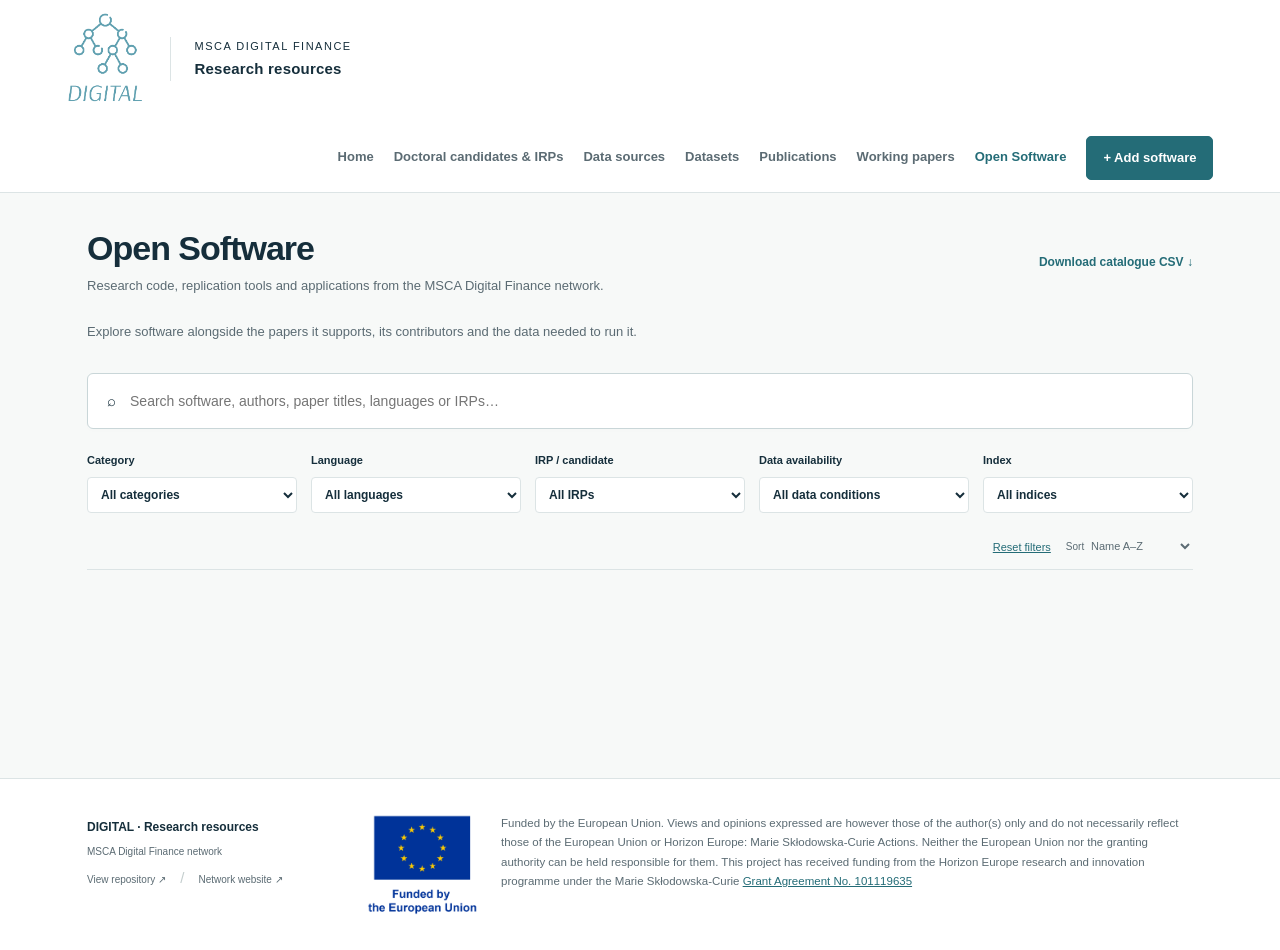
==== site/index.html @ 45f781ea "Build Open Software catalogue with linked research and IRP profiles" ====
<!doctype html>
<html lang="en"><head><meta charset="utf-8"><meta name="viewport" content="width=device-width,initial-scale=1"><meta name="description" content="Publications, preprints and working papers from doctoral candidates in the MSCA Digital Finance network."><title>Open Software · DIGITAL</title><link rel="stylesheet" href="assets/styles.css"><script src="assets/software.js" defer></script></head><body data-collection="software"><a class="skip" href="#main">Skip to content</a><header class="header"><a class="brand" href="/" aria-label="DIGITAL research resources home"><span class="logo-crop"><img src="assets/digital-logo.png" alt="DIGITAL"></span><span class="brand-label">MSCA Digital Finance<br><strong>Research resources</strong></span></a><nav aria-label="Main navigation"><a href="/">Home</a><a href="/irps/">Doctoral candidates &amp; IRPs</a><a href="/Data_inventory/">Data sources</a><a href="/Data_inventory/datasets.html">Datasets</a><a href="/Publications/" >Publications</a><a href="/Publications/working-papers.html">Working papers</a><a href="/Open_Software/" class="active" aria-current="page">Open Software</a><a class="button small" href="/Open_Software/contribute.html">+ Add software</a></nav></header><main id="main"><section class="catalogue software-catalogue"><div class="section-top source-heading"><div><h1>Open Software</h1><p>Research code, replication tools and applications from the MSCA Digital Finance network.</p></div><a class="text-link" href="data/software.csv" download>Download catalogue CSV ↓</a></div><div class="software-intro"><p>Explore software alongside the papers it supports, its contributors and the data needed to run it.</p><div id="category-chips" class="software-chips" role="group" aria-label="Browse software categories"></div></div><div class="search-wrap"><span aria-hidden="true">⌕</span><input type="search" id="search" aria-label="Search software" placeholder="Search software, authors, paper titles, languages or IRPs…"></div><div class="software-filters"><label>Category<select id="category-filter"><option value="">All categories</option></select></label><label>Language<select id="language-filter"><option value="">All languages</option></select></label><label>IRP / candidate<select id="irp-filter"><option value="">All IRPs</option></select></label><label>Data availability<select id="data-filter"><option value="">All data conditions</option></select></label><label>Index<select id="index-filter"><option value="">All indices</option></select></label></div><div class="results-toolbar"><p id="result-count" role="status" aria-live="polite"></p><div class="inline-links"><button class="text-button" id="reset">Reset filters</button><label class="sort-label">Sort <select id="sort"><option value="name">Name A–Z</option><option value="updated">Recently updated</option></select></label></div></div><div id="records" class="software-grid"><!-- RECORDS --></div><div id="empty" class="empty" hidden><h2>No matching software</h2><p>Try another search, reset filters, or add the first entry.</p><a class="button" href="contribute.html">Add software ↗</a></div><noscript><p>All software records are listed above. Search and contribution forms require JavaScript. The <a href="data/software.csv">CSV catalogue</a> is also available.</p></noscript></section></main><footer class="footer"><div><strong>DIGITAL · Research resources</strong><p>MSCA Digital Finance network</p><a href="https://github.com/MSCA-DN-Digital-Finance/Open_Software">View repository ↗</a> <span class="footer-separator">/</span> <a href="https://www.digital-finance-msca.com/">Network website ↗</a></div><div class="funding"><img src="assets/eu-funded.png" alt="Funded by the European Union"><p class="funding-statement">Funded by the European Union. Views and opinions expressed are however those of the author(s) only and do not necessarily reflect those of the European Union or Horizon Europe: Marie Skłodowska-Curie Actions. Neither the European Union nor the granting authority can be held responsible for them. This project has received funding from the Horizon Europe research and innovation programme under the Marie Skłodowska-Curie <a href="https://cordis.europa.eu/project/id/101119635" target="_blank" rel="noopener noreferrer">Grant Agreement No. 101119635</a></p></div></footer><!-- SOFTWARE_DATA --></body></html>
---- site/assets/styles.css ----
:root{--ink:#152e3b;--muted:#5b6b73;--teal:#246c77;--accent:#79b5bd;--line:#dce4e5;--paper:#f7f9f8;--navy:#102e3b;--serif:Georgia,'Times New Roman',serif}*{box-sizing:border-box}html{scroll-behavior:smooth;scroll-padding-top:24px}body{margin:0;color:var(--ink);background:var(--paper);font:15px/1.6 -apple-system,BlinkMacSystemFont,'Segoe UI',sans-serif}a{color:var(--teal);text-decoration:none}a:hover{text-decoration:underline}button,input,select,textarea{font:inherit;color:inherit}button,a,input,select,textarea{-webkit-tap-highlight-color:transparent}button{cursor:pointer}button:disabled{cursor:default;opacity:.5}:focus-visible{outline:3px solid #b06d16;outline-offset:4px}button,a{touch-action:manipulation}.header{background:#fff;min-height:112px;padding:12px 5.2%;display:flex;justify-content:space-between;align-items:center;border-bottom:1px solid var(--line);gap:30px}.brand{display:flex;align-items:center;gap:25px;color:var(--ink)}.brand:hover{text-decoration:none}.logo-crop{position:relative;width:78px;height:94px;display:block;overflow:hidden}.logo-crop img{position:absolute;width:182px;height:182px;max-width:none;left:-53px;top:-43px}.brand-label{border-left:1px solid var(--line);padding-left:24px;font-size:11px;text-transform:uppercase;letter-spacing:1.5px;line-height:1.7}.brand-label strong{font-size:15px;letter-spacing:.2px;text-transform:none}nav{display:flex;align-items:center;gap:30px;font-size:13px;font-weight:600}nav a{color:var(--muted)}nav a.active{color:var(--teal)}.button{display:inline-flex;align-items:center;justify-content:center;gap:24px;background:var(--teal);color:white;border:1px solid var(--teal);border-radius:5px;padding:13px 20px;font-weight:600;font-size:13px;text-decoration:none;line-height:1.5}.button:hover{background:#195460;text-decoration:none}.button.small{padding:11px 16px}.button.secondary{background:transparent;color:var(--teal)}.eyebrow{font-size:10px;letter-spacing:1.9px;font-weight:700;display:flex;align-items:center;gap:9px}h1,h2,h3,p{margin-top:0}h1{font:normal clamp(38px,4.2vw,63px)/1.08 var(--serif);letter-spacing:-1.5px;margin:25px 0 22px}h1 em{font-weight:normal;color:#99c9cc}h2{font:normal 32px/1.2 var(--serif);letter-spacing:-.7px;margin:11px 0 12px}h3{font-size:16px;line-height:1.4}.catalogue{padding:35px 6.8% 30px}.section-top{display:flex;align-items:center;justify-content:space-between;gap:20px}.muted{color:var(--muted)}.text-link{font-size:12px;font-weight:600}.search-wrap{display:flex;align-items:center;gap:12px;background:white;border:1px solid #c9d6d8;border-radius:6px;padding:15px 19px;margin:22px 0 30px;box-shadow:0 2px 5px #17314003}.search-wrap input{border:0;outline:none;width:100%;font-size:14px;background:transparent}.search-wrap:focus-within{outline:2px solid var(--teal);outline-offset:1px}.search-wrap svg{flex-shrink:0;color:var(--muted)}kbd{font:12px monospace;color:var(--muted);border:1px solid var(--line);border-radius:4px;padding:0 7px}.catalogue-layout{display:grid;grid-template-columns:214px minmax(0,1fr);gap:35px}.filters{padding-top:6px}.filter-heading{display:flex;justify-content:space-between;align-items:baseline;margin-bottom:21px}.filter-heading h3{font-size:12px;font-weight:600;margin:0}.text-button{padding:0;border:0;background:transparent;color:var(--teal);font-size:11px;text-decoration:underline}.filters label{display:block;font-size:11px;font-weight:600;margin-bottom:7px}.filters select{width:100%;padding:9px 10px;background:white;border:1px solid var(--line);border-radius:4px;margin-bottom:22px;font-size:12px}.filter-tip{border-top:1px solid var(--line);padding-top:22px;color:var(--muted);font-size:11px;display:flex;gap:9px}.filter-tip p{margin-bottom:16px}.filters>.text-link{font-size:11px}.results-toolbar{display:flex;justify-content:space-between;align-items:center;gap:10px}.tabs{display:flex;gap:3px;border-bottom:1px solid var(--line)}.tabs button{border:0;border-bottom:2px solid transparent;background:transparent;font-size:12px;font-weight:600;padding:7px 10px 12px;color:var(--muted)}.tabs button.selected{border-color:var(--teal);color:var(--teal)}.tabs span{font-size:10px;padding:2px 5px;background:#e9eeef;border-radius:4px;margin-left:3px}.sort-label{font-size:10px;color:var(--muted);white-space:nowrap}.sort-label select{border:0;background:transparent;font-size:11px;max-width:130px}.results-meta{display:flex;justify-content:space-between;font-size:10px;color:var(--muted);padding:17px 0 12px}.results-meta p{margin:0}.entry{display:grid;grid-template-columns:minmax(0,1fr) 182px;gap:24px;background:white;border:1px solid var(--line);border-radius:6px;margin-bottom:12px;padding:23px 24px;transition:border-color .15s,box-shadow .15s}.entry:hover{border-color:#8db7bd;box-shadow:0 3px 12px #12374508}.entry-top{display:flex;align-items:center;gap:12px;margin-bottom:8px}.entry-type{font-size:9px;text-transform:uppercase;letter-spacing:1.1px;color:var(--muted)}.entry h3{margin:0 0 7px;font-size:17px;font-weight:600;overflow-wrap:anywhere}.entry-title{color:var(--ink);text-align:left;background:transparent;border:0;padding:0;font-weight:600;line-height:1.4}.entry-title:hover{color:var(--teal);text-decoration:underline}.entry p{font-size:12px;color:var(--muted);line-height:1.65;margin-bottom:13px;display:-webkit-box;-webkit-line-clamp:2;-webkit-box-orient:vertical;overflow:hidden}.tags{display:flex;flex-wrap:wrap;gap:6px}.tag{color:#576d75;background:#f0f4f3;border-radius:3px;padding:2px 7px;font-size:9px}.entry-aside{border-left:1px solid #edf0f1;padding-left:21px;display:flex;align-items:flex-start;flex-direction:column;gap:10px}.badge{display:inline-flex;align-items:center;gap:6px;font-size:10px;font-weight:600;padding:4px 9px;background:#e9f4ed;color:#286347;border-radius:4px}.badge:before{content:'';width:5px;height:5px;background:currentColor;border-radius:50%;flex-shrink:0}.badge.request{background:#fbf0dd;color:#805b17}.badge.institutional,.badge.restricted{background:#eeeaf4;color:#65507e}.badge.unknown{background:#edf0f1;color:#5b6b73}.entry-fact{font-size:10px;color:var(--muted);line-height:1.6}.entry-fact strong{font-weight:500;color:var(--ink)}.entry-aside button{font-size:10px;background:none;border:0;padding:0;color:var(--teal);font-weight:600;margin-top:auto}.empty{padding:50px 20px;text-align:center;border:1px dashed var(--line);border-radius:6px}.contribute-banner{margin:0 6.8% 65px;padding:35px 38px;background:#eaf1f0;border:1px solid #dce6e4;border-radius:6px;display:flex;justify-content:space-between;align-items:center;gap:30px}.contribute-banner h2{font-size:27px}.contribute-banner p{font-size:12px;color:var(--muted);margin:0}.footer{border-top:1px solid var(--line);padding:35px 6.8%;display:flex;justify-content:space-between;gap:35px;background:white}.footer strong{font-size:12px}.footer p,.footer a{font-size:10px;color:var(--muted);margin:6px 0}.footer-separator{padding:0 10px;color:#c4cece}.funding{display:flex;align-items:center;gap:25px}.funding img{width:125px;height:auto}.funding p{border-left:1px solid var(--line);padding-left:22px}.skip{position:absolute;left:15px;top:-100px;z-index:99;background:white;padding:12px}.skip:focus{top:10px}dialog{border:0;border-radius:10px;padding:0;width:min(940px,94vw);max-height:90vh;color:var(--ink);box-shadow:0 24px 90px #102e3b40}dialog::backdrop{background:#0a222bbb;backdrop-filter:blur(3px)}.dialog-close{position:absolute;top:15px;right:17px;width:35px;height:35px;background:white;border:1px solid var(--line);border-radius:50%;font-size:25px;line-height:1}.detail-header{background:#f0f5f4;padding:38px 45px 25px}.detail-header h2{font-size:32px;margin-right:25px;overflow-wrap:anywhere}.detail-header p{color:var(--muted);font-size:13px;max-width:740px}.detail-body{padding:30px 45px 40px}.access-panel{background:#f2f7f5;border-left:3px solid var(--teal);padding:20px 23px;margin-bottom:28px}.access-panel h3{font-size:12px;text-transform:uppercase;letter-spacing:1px;margin-bottom:9px}.access-panel p{font-size:13px;white-space:pre-line}.detail-grid{display:grid;grid-template-columns:1fr 1fr;gap:15px 35px;margin:0}.detail-grid>div{border-bottom:1px solid var(--line);padding-bottom:15px}.detail-grid dt{font-size:10px;color:var(--muted);text-transform:uppercase;letter-spacing:1px;margin-bottom:7px}.detail-grid dd{font-size:13px;margin:0;white-space:pre-line;overflow-wrap:anywhere}.unknown-value{color:#69777e;font-style:italic}.detail-links{display:flex;flex-wrap:wrap;gap:15px;margin-top:25px}.detail-provenance{border-top:1px solid var(--line);margin-top:28px;padding-top:18px;color:var(--muted);font-size:11px}.related{margin-top:25px}.related button{background:white;border:1px solid var(--line);padding:8px 12px;border-radius:4px;color:var(--teal);font-size:12px;margin:4px}.page-heading{padding:50px 0 25px;border-bottom:1px solid var(--line);margin-bottom:30px}.page-heading h1{font-size:45px;margin:15px 0}.page-heading p{color:var(--muted);max-width:700px;font-size:14px}.page-content{max-width:1020px;margin:auto;padding:0 35px 60px}.form-layout{display:grid;grid-template-columns:minmax(0,1fr) 235px;gap:45px}fieldset{border:0;border-bottom:1px solid var(--line);padding:0 0 28px;margin:0 0 28px;min-width:0}legend{font:normal 25px var(--serif);margin-bottom:22px}.form-grid{display:grid;grid-template-columns:1fr 1fr;gap:17px}.field.wide{grid-column:1/-1}.field label{display:block;font-size:12px;font-weight:600;margin-bottom:6px}.field input,.field select,.field textarea{width:100%;border:1px solid #c5d3d5;background:#fff;border-radius:4px;padding:10px 11px;font-size:13px}.field textarea{resize:vertical;min-height:85px}.field small{font-size:10px;color:var(--muted);display:block;margin-top:5px}.form-aside{font-size:12px;color:var(--muted)}.form-aside h3{color:var(--ink);font-size:13px}.form-aside ol{padding-left:19px;line-height:1.8}.form-aside li{margin-bottom:10px}.callout{background:#eaf1f0;border-radius:6px;padding:22px}.form-actions{display:flex;flex-wrap:wrap;gap:10px}.form-status{font-size:12px;color:var(--teal);margin-top:14px}pre{background:#eef2f2;padding:18px;white-space:pre-wrap;overflow-wrap:anywhere;font:11px/1.6 monospace;border-radius:5px;max-height:400px;overflow:auto}.guide-grid{display:grid;grid-template-columns:1fr 1fr;gap:28px}.guide-card{padding:25px;background:white;border:1px solid var(--line);border-radius:6px}.guide-card h2{font-size:25px}.guide-card p,.guide-card li{font-size:13px;color:var(--muted)}.guide-card ul{padding-left:18px}.inline-links{display:flex;gap:15px;flex-wrap:wrap}.no-scroll{overflow:hidden}[hidden]{display:none!important}@media(min-width:1600px){body{max-width:1600px;margin:auto}}@media(max-width:1100px){.header{padding-inline:4%}nav{gap:18px}.catalogue{padding-inline:5%}.catalogue-layout{grid-template-columns:185px minmax(0,1fr);gap:23px}.entry{padding:20px;grid-template-columns:minmax(0,1fr) 145px;gap:15px}.entry-aside{padding-left:15px}.results-toolbar{align-items:flex-start}.tabs button{padding-inline:5px}.sort-label{padding-top:6px}.results-meta>span{display:none}}@media(max-width:760px){.header{flex-wrap:wrap;gap:10px;padding:12px 5%}.brand-label{padding-left:15px}.brand{gap:12px}nav{width:100%;justify-content:space-between;gap:10px;font-size:11px;padding:7px 0}nav .button{font-size:11px;padding:8px 10px}.note-icon,.catalogue{padding:35px 5%}.section-top{align-items:flex-start;flex-direction:column;gap:5px}h2{font-size:29px}.eyebrow{font-size:8px}.search-wrap{margin:18px 0 23px;padding:13px}.search-wrap input{font-size:12px}kbd{display:none}.catalogue-layout{display:block}.filters{display:grid;grid-template-columns:1fr 1fr;column-gap:12px;margin-bottom:16px}.filter-heading{grid-column:1/-1;margin-bottom:13px}.filters label{margin-bottom:4px}.filters select{margin-bottom:12px;grid-row:auto}.filters label[for=access-filter]{grid-column:1;grid-row:2}.filters #access-filter{grid-column:1;grid-row:3}.filters label[for=subject-filter]{grid-column:2;grid-row:2}.filters #subject-filter{grid-column:2;grid-row:3}.filters label[for=region-filter]{grid-column:1;grid-row:4}.filters #region-filter{grid-column:1;grid-row:5}.filters label[for=irp-filter]{grid-column:2;grid-row:4}.filters #irp-filter{grid-column:2;grid-row:5}.filters label[for=format-filter]{grid-column:1;grid-row:6}.filters #format-filter{grid-column:1;grid-row:7}.filter-tip{grid-column:1/-1;padding-top:10px}.filters>.text-link{display:none}.tabs button{font-size:11px;padding:8px 7px}.results-toolbar{flex-wrap:wrap;gap:10px}.sort-label{margin-left:auto}.entry{grid-template-columns:1fr;gap:15px;padding:18px}.entry h3{font-size:16px}.entry-aside{border-left:0;border-top:1px solid #edf0f1;padding:12px 0 0;flex-direction:row;align-items:center;flex-wrap:wrap;gap:10px 16px}.entry-aside button{margin:0 0 0 auto}.entry p{-webkit-line-clamp:3}.entry-fact{font-size:9px}.contribute-banner{margin:0 5% 35px;display:block;padding:25px}.contribute-banner .button{margin-top:20px}.contribute-banner h2{font-size:25px}.footer{flex-direction:column;padding:25px 5%;gap:25px}.funding img{width:115px}.detail-header,.detail-body{padding:28px 22px}.detail-header h2{font-size:27px}.detail-grid{grid-template-columns:1fr}.page-content{padding:0 22px 40px}.page-heading{padding-top:30px}.page-heading h1{font-size:36px}.form-layout,.guide-grid{grid-template-columns:1fr;gap:25px}.form-aside{grid-row:1}.form-grid{grid-template-columns:1fr}.field{grid-column:1/-1}.desktop{display:none}}@media(prefers-reduced-motion:reduce){html{scroll-behavior:auto}*{transition:none!important}}

/* The source catalogue is the homepage; subjects link directly to its provider list. */
.source-heading h1{font-family:inherit;font-size:34px;font-weight:600;line-height:1.2;letter-spacing:-1px;margin:0 0 8px}
.source-heading p{font-size:13px;color:var(--muted);margin:0}
.inventory-counts{display:flex;gap:20px;color:var(--muted);font-size:12px;white-space:nowrap}
.inventory-counts strong{color:var(--ink);font-weight:600}
.subject-browser{margin:25px 0 24px;padding:17px 22px 20px;background:#fff;border:1px solid var(--line);border-radius:6px}
.subject-heading{display:flex;justify-content:space-between;align-items:baseline;gap:15px;margin-bottom:14px}
.subject-heading h2{font-family:inherit;font-size:12px;font-weight:600;letter-spacing:0;margin:0}
.subject-heading>span{font-size:10px;color:var(--muted)}
.subject-cloud{display:flex;flex-wrap:wrap;justify-content:center;align-items:center;gap:8px 12px;max-width:940px;margin:0 auto}
.subject-chip{display:inline-flex;align-items:center;gap:7px;min-height:38px;max-width:100%;font-size:var(--subject-size,13px);line-height:1.2;font-weight:500;border:1px solid transparent;border-radius:5px;padding:6px 9px;background:transparent;color:var(--teal);text-align:left;overflow-wrap:anywhere}
.subject-chip:hover{background:#edf5f4;border-color:#c5dcde}
.subject-chip[aria-pressed=true]{background:#e3efed;border-color:#a6c8c9;color:#164f58}
.subject-chip.subject-all{font-size:12px;color:var(--muted)}
.subject-count{font-size:10px;font-weight:400;color:var(--muted);align-self:flex-start;margin-top:2px}
.list-heading{display:flex;justify-content:space-between;align-items:baseline;gap:15px}
.list-heading h2{font-family:inherit;font-size:20px;line-height:1.4;font-weight:600;letter-spacing:-.3px;margin:0;scroll-margin-top:25px}
.catalogue .search-wrap{margin:17px 0 23px}
.contribute-note{margin:0 6.8% 35px;font-size:12px;color:var(--muted)}
@media(max-width:760px){
 .source-heading{gap:15px}.source-heading h1{font-size:29px}.inventory-counts{font-size:11px;gap:16px}
 .catalogue{padding-top:25px}.subject-browser{padding:15px 12px;margin:20px 0}.subject-heading{gap:8px;margin-bottom:10px}.subject-heading>span{font-size:9px}
 .subject-cloud{gap:4px}.subject-chip{font-size:clamp(13px,var(--subject-size,13px),20px);padding:5px 7px;gap:5px;min-height:36px}.subject-count{font-size:9px}
 .list-heading{flex-wrap:wrap;gap:7px}.list-heading h2{font-size:19px}.list-heading .text-link{font-size:10px}.contribute-note{margin:0 5% 25px}
}

.filter-toggle{display:none}
#catalogue-results{scroll-margin-top:24px}
@media(max-width:760px){
 .filter-toggle{display:flex;align-items:center;justify-content:space-between;width:100%;padding:9px 12px;margin:0 0 17px;background:white;border:1px solid var(--line);border-radius:4px;font-size:12px}
 .filters{display:none}.filters.mobile-open{display:grid}
}

.results-toolbar{margin-bottom:16px;min-height:32px;border-bottom:1px solid var(--line);padding-bottom:12px}
.results-toolbar #result-count{font-size:12px;color:var(--muted);margin:0}
@media(max-width:760px){nav{flex-wrap:wrap;justify-content:flex-start;gap:10px 18px}nav .button{margin-left:auto}}

.header{flex-wrap:wrap}.header nav{flex-wrap:wrap;gap:12px 20px}nav a[aria-current=page]{color:var(--teal)}
@media(min-width:1101px){.header nav{margin-left:auto}}

.paper{display:block}.paper h2{font-family:inherit;letter-spacing:0;font-weight:600;font-size:20px;margin:8px 0}.paper h2 a{color:var(--ink)}.paper .authors{display:block;font-size:13px;color:var(--ink);margin:10px 0}.paper .paper-summary{display:block;-webkit-line-clamp:unset;margin-top:12px}.paper .venue{font-size:12px;color:var(--muted)}.paper .entry-top{flex-wrap:wrap;justify-content:space-between}.paper details{margin-top:18px;border-top:1px solid var(--line);padding-top:13px}.paper summary{font-size:12px;color:var(--teal);cursor:pointer;font-weight:600}.paper .detail-grid{margin-top:20px}.paper .detail-grid dd{font-size:12px}.paper .paper-links{display:flex;gap:16px;flex-wrap:wrap;margin-top:16px}.paper-links a,.paper-links button{font-size:12px}.paper .citation{font-size:12px;display:block;white-space:pre-line;margin:15px 0 0}.paper .provenance{font-size:10px;display:block;margin-top:20px}.collaborate{background:#e4f3ec;color:#246444}.paper .collaboration-note{display:block;background:#eff6f2;padding:15px;border-radius:4px;margin-top:15px}.research-form{max-width:780px}.form-heading{margin-bottom:25px}.research-form .page-heading h1{font-family:inherit;font-size:34px;font-weight:600;letter-spacing:-1px}.research-form legend{font-family:inherit;font-size:19px;font-weight:600}.research-form>p{color:var(--muted);font-size:13px}.details-actions{display:flex;gap:18px;flex-wrap:wrap;margin-top:20px}.filters.mobile-open{display:block!important}.empty h2{font-family:inherit;font-size:22px;font-weight:600}.empty p{color:var(--muted);font-size:13px}#research-results{scroll-margin-top:20px}.results-toolbar{align-items:center}.filters label{margin-top:7px}.filters select{margin-bottom:18px}
@media(max-width:760px){.paper h2{font-size:18px}.paper .authors{font-size:12px}.paper .detail-grid{grid-template-columns:1fr}.paper .entry-top{gap:8px}.filters.mobile-open{display:block!important}.source-heading p{max-width:520px}}

/* Full EU funding acknowledgement on every page. */
.footer{align-items:flex-start;gap:30px}.footer>div:first-child{flex:0 1 250px}.funding{flex:1;max-width:900px;align-items:flex-start;gap:22px}.funding img{width:112px;flex-shrink:0}.funding .funding-statement{margin:0;border:0;padding:0;font-size:11.5px;line-height:1.7;color:var(--muted)}.funding-statement a{font-size:inherit;color:var(--teal);text-decoration:underline}
@media(max-width:760px){.footer>div:first-child{flex:initial}.funding{flex:initial;width:100%;gap:15px;max-width:none}.funding img{width:90px}.funding .funding-statement{font-size:11px}}

/* Research software catalogue. */
.software-catalogue{max-width:1400px;margin:auto;min-height:65vh}.software-intro{margin-top:25px}.software-intro>p{font-size:13px;color:var(--muted)}.software-chips{display:flex;flex-wrap:wrap;gap:8px}.software-chip{border:1px solid var(--line);background:white;border-radius:5px;padding:8px 12px;font-size:12px;color:var(--teal)}.software-chip[aria-pressed=true]{background:#e3efed;border-color:#a6c8c9}.software-filters{display:grid;grid-template-columns:repeat(5,minmax(0,1fr));gap:14px;margin-bottom:25px}.software-filters label{font-size:11px;font-weight:600}.software-filters select{display:block;width:100%;margin-top:7px;border:1px solid var(--line);border-radius:4px;padding:9px;background:white;font-size:12px}.software-grid{display:grid;grid-template-columns:repeat(2,minmax(0,1fr));gap:20px;align-items:start}.software-card{background:white;border:1px solid var(--line);border-radius:7px;padding:27px;overflow-wrap:anywhere}.software-card h2{font:600 23px/1.35 -apple-system,BlinkMacSystemFont,'Segoe UI',sans-serif;letter-spacing:-.4px;margin:13px 0}.software-card>p,.software-card li{font-size:13px}.software-card>.software-authors{font-size:12px;color:var(--muted)}.software-card .entry-top{flex-wrap:wrap}.irp-pill{font-size:10px;border:1px solid #c5dcde;background:#f0f6f5;padding:2px 6px;border-radius:3px}.software-papers{margin-top:23px}.software-papers h3,.software-data h3{font-size:12px;text-transform:uppercase;letter-spacing:.5px}.software-papers ul{padding-left:18px;margin-bottom:20px}.software-card details{border-top:1px solid var(--line);padding-top:15px}.software-card summary{font-size:12px;color:var(--teal);cursor:pointer;font-weight:600}.software-card .detail-grid{margin-top:22px;gap:14px 20px}.software-data{margin-top:25px;border-left:3px solid var(--teal);background:#f2f7f5;padding:18px 20px;font-size:12px}.software-data p{white-space:pre-line;margin:10px 0}.software-links,.software-actions{display:flex;flex-wrap:wrap;gap:12px 18px;align-items:center;font-size:12px;margin-top:20px}.software-actions{justify-content:space-between}.software-card .provenance{font-size:10px;color:var(--muted);margin-top:20px}.software-figure{margin:22px 0 10px}.software-figure img{display:block;width:100%;max-height:320px;object-fit:contain;background:#f7f9f8;border-radius:4px}.software-figure figcaption,#image-preview figcaption{font-size:11px;color:var(--muted);margin-top:8px}.software-contribute{max-width:1050px}.software-contribute .form-grid{margin-bottom:25px}.software-contribute select[multiple]{min-height:110px}.software-contribute .form-actions{margin-bottom:20px}.software-contribute #proposal-review{margin-top:40px;border-top:1px solid var(--line);padding-top:25px}.software-contribute #image-preview img{width:100%;max-height:380px;object-fit:contain}.software-contribute .field label{line-height:1.8}.software-contribute .field input,.software-contribute .field select,.software-contribute .field textarea{display:block}@media(max-width:1050px){.software-filters{grid-template-columns:repeat(3,minmax(0,1fr))}}@media(max-width:760px){.software-grid{grid-template-columns:1fr}.software-filters{grid-template-columns:repeat(2,minmax(0,1fr))}.software-card{padding:22px}.software-card h2{font-size:21px}.software-chip{font-size:11px}.software-catalogue .section-top{gap:12px}}
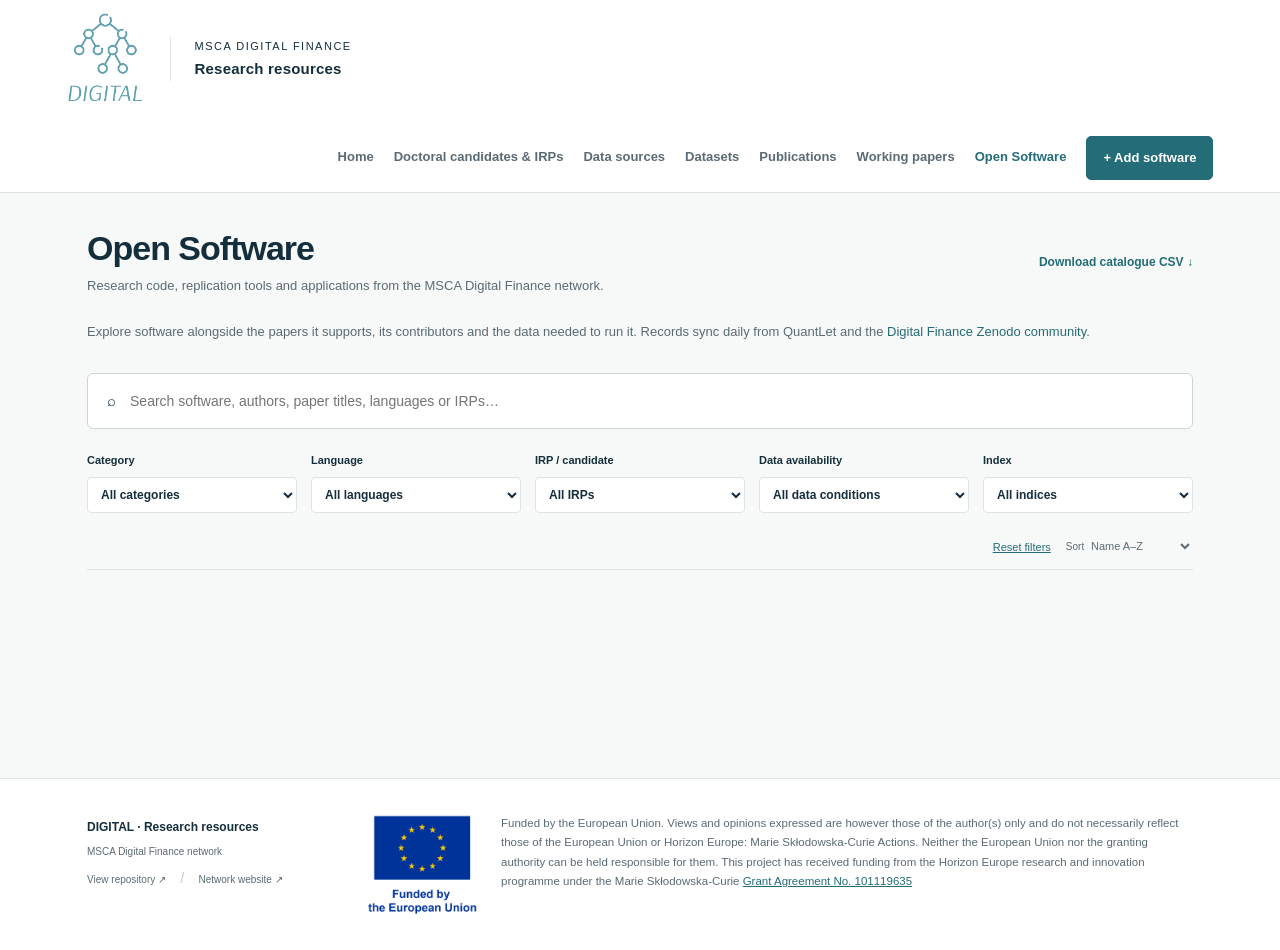
==== commit 4a5fff81: "Sync Zenodo software and match QuantLet with shared GitHub identities" ====
--- a/site/index.html
+++ b/site/index.html
@@ -1,2 +1,2 @@
 <!doctype html>
-<html lang="en"><head><meta charset="utf-8"><meta name="viewport" content="width=device-width,initial-scale=1"><meta name="description" content="Publications, preprints and working papers from doctoral candidates in the MSCA Digital Finance network."><title>Open Software · DIGITAL</title><link rel="stylesheet" href="assets/styles.css"><script src="assets/software.js" defer></script></head><body data-collection="software"><a class="skip" href="#main">Skip to content</a><header class="header"><a class="brand" href="/" aria-label="DIGITAL research resources home"><span class="logo-crop"><img src="assets/digital-logo.png" alt="DIGITAL"></span><span class="brand-label">MSCA Digital Finance<br><strong>Research resources</strong></span></a><nav aria-label="Main navigation"><a href="/">Home</a><a href="/irps/">Doctoral candidates &amp; IRPs</a><a href="/Data_inventory/">Data sources</a><a href="/Data_inventory/datasets.html">Datasets</a><a href="/Publications/" >Publications</a><a href="/Publications/working-papers.html">Working papers</a><a href="/Open_Software/" class="active" aria-current="page">Open Software</a><a class="button small" href="/Open_Software/contribute.html">+ Add software</a></nav></header><main id="main"><section class="catalogue software-catalogue"><div class="section-top source-heading"><div><h1>Open Software</h1><p>Research code, replication tools and applications from the MSCA Digital Finance network.</p></div><a class="text-link" href="data/software.csv" download>Download catalogue CSV ↓</a></div><div class="software-intro"><p>Explore software alongside the papers it supports, its contributors and the data needed to run it.</p><div id="category-chips" class="software-chips" role="group" aria-label="Browse software categories"></div></div><div class="search-wrap"><span aria-hidden="true">⌕</span><input type="search" id="search" aria-label="Search software" placeholder="Search software, authors, paper titles, languages or IRPs…"></div><div class="software-filters"><label>Category<select id="category-filter"><option value="">All categories</option></select></label><label>Language<select id="language-filter"><option value="">All languages</option></select></label><label>IRP / candidate<select id="irp-filter"><option value="">All IRPs</option></select></label><label>Data availability<select id="data-filter"><option value="">All data conditions</option></select></label><label>Index<select id="index-filter"><option value="">All indices</option></select></label></div><div class="results-toolbar"><p id="result-count" role="status" aria-live="polite"></p><div class="inline-links"><button class="text-button" id="reset">Reset filters</button><label class="sort-label">Sort <select id="sort"><option value="name">Name A–Z</option><option value="updated">Recently updated</option></select></label></div></div><div id="records" class="software-grid"><!-- RECORDS --></div><div id="empty" class="empty" hidden><h2>No matching software</h2><p>Try another search, reset filters, or add the first entry.</p><a class="button" href="contribute.html">Add software ↗</a></div><noscript><p>All software records are listed above. Search and contribution forms require JavaScript. The <a href="data/software.csv">CSV catalogue</a> is also available.</p></noscript></section></main><footer class="footer"><div><strong>DIGITAL · Research resources</strong><p>MSCA Digital Finance network</p><a href="https://github.com/MSCA-DN-Digital-Finance/Open_Software">View repository ↗</a> <span class="footer-separator">/</span> <a href="https://www.digital-finance-msca.com/">Network website ↗</a></div><div class="funding"><img src="assets/eu-funded.png" alt="Funded by the European Union"><p class="funding-statement">Funded by the European Union. Views and opinions expressed are however those of the author(s) only and do not necessarily reflect those of the European Union or Horizon Europe: Marie Skłodowska-Curie Actions. Neither the European Union nor the granting authority can be held responsible for them. This project has received funding from the Horizon Europe research and innovation programme under the Marie Skłodowska-Curie <a href="https://cordis.europa.eu/project/id/101119635" target="_blank" rel="noopener noreferrer">Grant Agreement No. 101119635</a></p></div></footer><!-- SOFTWARE_DATA --></body></html>
+<html lang="en"><head><meta charset="utf-8"><meta name="viewport" content="width=device-width,initial-scale=1"><meta name="description" content="Open research software from the MSCA Digital Finance network, including QuantLet and Zenodo community records."><title>Open Software · DIGITAL</title><link rel="stylesheet" href="assets/styles.css"><script src="assets/software.js" defer></script></head><body data-collection="software"><a class="skip" href="#main">Skip to content</a><header class="header"><a class="brand" href="/" aria-label="DIGITAL research resources home"><span class="logo-crop"><img src="assets/digital-logo.png" alt="DIGITAL"></span><span class="brand-label">MSCA Digital Finance<br><strong>Research resources</strong></span></a><nav aria-label="Main navigation"><a href="/">Home</a><a href="/irps/">Doctoral candidates &amp; IRPs</a><a href="/Data_inventory/">Data sources</a><a href="/Data_inventory/datasets.html">Datasets</a><a href="/Publications/" >Publications</a><a href="/Publications/working-papers.html">Working papers</a><a href="/Open_Software/" class="active" aria-current="page">Open Software</a><a class="button small" href="/Open_Software/contribute.html">+ Add software</a></nav></header><main id="main"><section class="catalogue software-catalogue"><div class="section-top source-heading"><div><h1>Open Software</h1><p>Research code, replication tools and applications from the MSCA Digital Finance network.</p></div><a class="text-link" href="data/software.csv" download>Download catalogue CSV ↓</a></div><div class="software-intro"><p>Explore software alongside the papers it supports, its contributors and the data needed to run it. Records sync daily from QuantLet and the <a href="https://zenodo.org/communities/digitalfinance/">Digital Finance Zenodo community</a>.</p><div id="category-chips" class="software-chips" role="group" aria-label="Browse software categories"></div></div><div class="search-wrap"><span aria-hidden="true">⌕</span><input type="search" id="search" aria-label="Search software" placeholder="Search software, authors, paper titles, languages or IRPs…"></div><div class="software-filters"><label>Category<select id="category-filter"><option value="">All categories</option></select></label><label>Language<select id="language-filter"><option value="">All languages</option></select></label><label>IRP / candidate<select id="irp-filter"><option value="">All IRPs</option></select></label><label>Data availability<select id="data-filter"><option value="">All data conditions</option></select></label><label>Index<select id="index-filter"><option value="">All indices</option></select></label></div><div class="results-toolbar"><p id="result-count" role="status" aria-live="polite"></p><div class="inline-links"><button class="text-button" id="reset">Reset filters</button><label class="sort-label">Sort <select id="sort"><option value="name">Name A–Z</option><option value="updated">Recently updated</option></select></label></div></div><div id="records" class="software-grid"><!-- RECORDS --></div><div id="empty" class="empty" hidden><h2>No matching software</h2><p>Try another search, reset filters, or add the first entry.</p><a class="button" href="contribute.html">Add software ↗</a></div><noscript><p>All software records are listed above. Search and contribution forms require JavaScript. The <a href="data/software.csv">CSV catalogue</a> is also available.</p></noscript></section></main><footer class="footer"><div><strong>DIGITAL · Research resources</strong><p>MSCA Digital Finance network</p><a href="https://github.com/MSCA-DN-Digital-Finance/Open_Software">View repository ↗</a> <span class="footer-separator">/</span> <a href="https://www.digital-finance-msca.com/">Network website ↗</a></div><div class="funding"><img src="assets/eu-funded.png" alt="Funded by the European Union"><p class="funding-statement">Funded by the European Union. Views and opinions expressed are however those of the author(s) only and do not necessarily reflect those of the European Union or Horizon Europe: Marie Skłodowska-Curie Actions. Neither the European Union nor the granting authority can be held responsible for them. This project has received funding from the Horizon Europe research and innovation programme under the Marie Skłodowska-Curie <a href="https://cordis.europa.eu/project/id/101119635" target="_blank" rel="noopener noreferrer">Grant Agreement No. 101119635</a></p></div></footer><!-- SOFTWARE_DATA --></body></html>
--- a/site/assets/styles.css
+++ b/site/assets/styles.css
@@ -49,3 +49,6 @@
 
 /* Research software catalogue. */
 .software-catalogue{max-width:1400px;margin:auto;min-height:65vh}.software-intro{margin-top:25px}.software-intro>p{font-size:13px;color:var(--muted)}.software-chips{display:flex;flex-wrap:wrap;gap:8px}.software-chip{border:1px solid var(--line);background:white;border-radius:5px;padding:8px 12px;font-size:12px;color:var(--teal)}.software-chip[aria-pressed=true]{background:#e3efed;border-color:#a6c8c9}.software-filters{display:grid;grid-template-columns:repeat(5,minmax(0,1fr));gap:14px;margin-bottom:25px}.software-filters label{font-size:11px;font-weight:600}.software-filters select{display:block;width:100%;margin-top:7px;border:1px solid var(--line);border-radius:4px;padding:9px;background:white;font-size:12px}.software-grid{display:grid;grid-template-columns:repeat(2,minmax(0,1fr));gap:20px;align-items:start}.software-card{background:white;border:1px solid var(--line);border-radius:7px;padding:27px;overflow-wrap:anywhere}.software-card h2{font:600 23px/1.35 -apple-system,BlinkMacSystemFont,'Segoe UI',sans-serif;letter-spacing:-.4px;margin:13px 0}.software-card>p,.software-card li{font-size:13px}.software-card>.software-authors{font-size:12px;color:var(--muted)}.software-card .entry-top{flex-wrap:wrap}.irp-pill{font-size:10px;border:1px solid #c5dcde;background:#f0f6f5;padding:2px 6px;border-radius:3px}.software-papers{margin-top:23px}.software-papers h3,.software-data h3{font-size:12px;text-transform:uppercase;letter-spacing:.5px}.software-papers ul{padding-left:18px;margin-bottom:20px}.software-card details{border-top:1px solid var(--line);padding-top:15px}.software-card summary{font-size:12px;color:var(--teal);cursor:pointer;font-weight:600}.software-card .detail-grid{margin-top:22px;gap:14px 20px}.software-data{margin-top:25px;border-left:3px solid var(--teal);background:#f2f7f5;padding:18px 20px;font-size:12px}.software-data p{white-space:pre-line;margin:10px 0}.software-links,.software-actions{display:flex;flex-wrap:wrap;gap:12px 18px;align-items:center;font-size:12px;margin-top:20px}.software-actions{justify-content:space-between}.software-card .provenance{font-size:10px;color:var(--muted);margin-top:20px}.software-figure{margin:22px 0 10px}.software-figure img{display:block;width:100%;max-height:320px;object-fit:contain;background:#f7f9f8;border-radius:4px}.software-figure figcaption,#image-preview figcaption{font-size:11px;color:var(--muted);margin-top:8px}.software-contribute{max-width:1050px}.software-contribute .form-grid{margin-bottom:25px}.software-contribute select[multiple]{min-height:110px}.software-contribute .form-actions{margin-bottom:20px}.software-contribute #proposal-review{margin-top:40px;border-top:1px solid var(--line);padding-top:25px}.software-contribute #image-preview img{width:100%;max-height:380px;object-fit:contain}.software-contribute .field label{line-height:1.8}.software-contribute .field input,.software-contribute .field select,.software-contribute .field textarea{display:block}@media(max-width:1050px){.software-filters{grid-template-columns:repeat(3,minmax(0,1fr))}}@media(max-width:760px){.software-grid{grid-template-columns:1fr}.software-filters{grid-template-columns:repeat(2,minmax(0,1fr))}.software-card{padding:22px}.software-card h2{font-size:21px}.software-chip{font-size:11px}.software-catalogue .section-top{gap:12px}}
+
+/* Large QuantLet collections retain complete credits in the details panel. */
+.software-card>.software-authors{display:-webkit-box;-webkit-line-clamp:3;-webkit-box-orient:vertical;overflow:hidden}
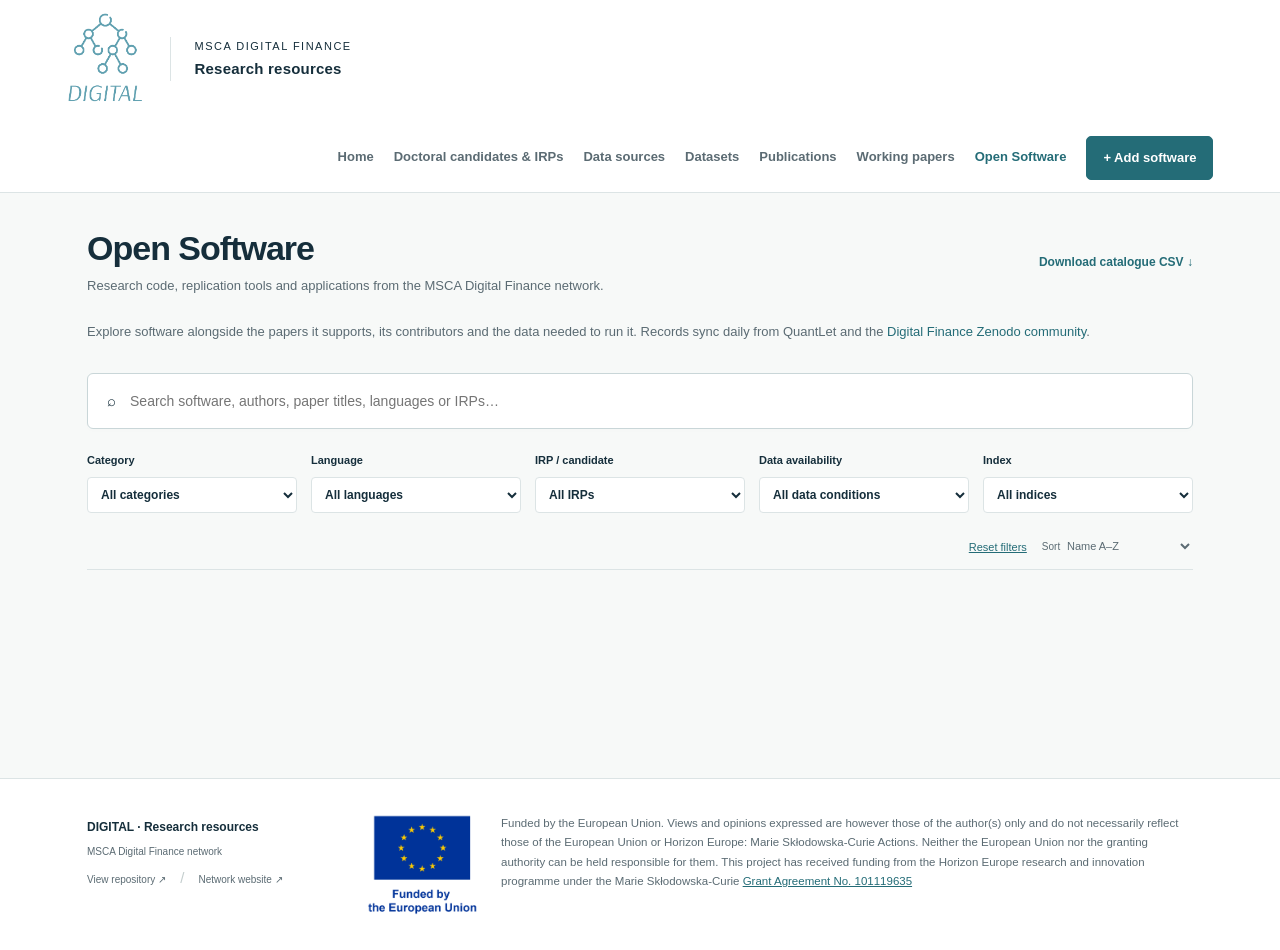
==== commit 303063c3: "Import QuantLet DOIs and repository creation dates" ====
--- a/site/index.html
+++ b/site/index.html
@@ -1,2 +1,2 @@
 <!doctype html>
-<html lang="en"><head><meta charset="utf-8"><meta name="viewport" content="width=device-width,initial-scale=1"><meta name="description" content="Open research software from the MSCA Digital Finance network, including QuantLet and Zenodo community records."><title>Open Software · DIGITAL</title><link rel="stylesheet" href="assets/styles.css"><script src="assets/software.js" defer></script></head><body data-collection="software"><a class="skip" href="#main">Skip to content</a><header class="header"><a class="brand" href="/" aria-label="DIGITAL research resources home"><span class="logo-crop"><img src="assets/digital-logo.png" alt="DIGITAL"></span><span class="brand-label">MSCA Digital Finance<br><strong>Research resources</strong></span></a><nav aria-label="Main navigation"><a href="/">Home</a><a href="/irps/">Doctoral candidates &amp; IRPs</a><a href="/Data_inventory/">Data sources</a><a href="/Data_inventory/datasets.html">Datasets</a><a href="/Publications/" >Publications</a><a href="/Publications/working-papers.html">Working papers</a><a href="/Open_Software/" class="active" aria-current="page">Open Software</a><a class="button small" href="/Open_Software/contribute.html">+ Add software</a></nav></header><main id="main"><section class="catalogue software-catalogue"><div class="section-top source-heading"><div><h1>Open Software</h1><p>Research code, replication tools and applications from the MSCA Digital Finance network.</p></div><a class="text-link" href="data/software.csv" download>Download catalogue CSV ↓</a></div><div class="software-intro"><p>Explore software alongside the papers it supports, its contributors and the data needed to run it. Records sync daily from QuantLet and the <a href="https://zenodo.org/communities/digitalfinance/">Digital Finance Zenodo community</a>.</p><div id="category-chips" class="software-chips" role="group" aria-label="Browse software categories"></div></div><div class="search-wrap"><span aria-hidden="true">⌕</span><input type="search" id="search" aria-label="Search software" placeholder="Search software, authors, paper titles, languages or IRPs…"></div><div class="software-filters"><label>Category<select id="category-filter"><option value="">All categories</option></select></label><label>Language<select id="language-filter"><option value="">All languages</option></select></label><label>IRP / candidate<select id="irp-filter"><option value="">All IRPs</option></select></label><label>Data availability<select id="data-filter"><option value="">All data conditions</option></select></label><label>Index<select id="index-filter"><option value="">All indices</option></select></label></div><div class="results-toolbar"><p id="result-count" role="status" aria-live="polite"></p><div class="inline-links"><button class="text-button" id="reset">Reset filters</button><label class="sort-label">Sort <select id="sort"><option value="name">Name A–Z</option><option value="updated">Recently updated</option></select></label></div></div><div id="records" class="software-grid"><!-- RECORDS --></div><div id="empty" class="empty" hidden><h2>No matching software</h2><p>Try another search, reset filters, or add the first entry.</p><a class="button" href="contribute.html">Add software ↗</a></div><noscript><p>All software records are listed above. Search and contribution forms require JavaScript. The <a href="data/software.csv">CSV catalogue</a> is also available.</p></noscript></section></main><footer class="footer"><div><strong>DIGITAL · Research resources</strong><p>MSCA Digital Finance network</p><a href="https://github.com/MSCA-DN-Digital-Finance/Open_Software">View repository ↗</a> <span class="footer-separator">/</span> <a href="https://www.digital-finance-msca.com/">Network website ↗</a></div><div class="funding"><img src="assets/eu-funded.png" alt="Funded by the European Union"><p class="funding-statement">Funded by the European Union. Views and opinions expressed are however those of the author(s) only and do not necessarily reflect those of the European Union or Horizon Europe: Marie Skłodowska-Curie Actions. Neither the European Union nor the granting authority can be held responsible for them. This project has received funding from the Horizon Europe research and innovation programme under the Marie Skłodowska-Curie <a href="https://cordis.europa.eu/project/id/101119635" target="_blank" rel="noopener noreferrer">Grant Agreement No. 101119635</a></p></div></footer><!-- SOFTWARE_DATA --></body></html>
+<html lang="en"><head><meta charset="utf-8"><meta name="viewport" content="width=device-width,initial-scale=1"><meta name="description" content="Open research software from the MSCA Digital Finance network, including QuantLet and Zenodo community records."><title>Open Software · DIGITAL</title><link rel="stylesheet" href="assets/styles.css"><script src="assets/software.js" defer></script></head><body data-collection="software"><a class="skip" href="#main">Skip to content</a><header class="header"><a class="brand" href="/" aria-label="DIGITAL research resources home"><span class="logo-crop"><img src="assets/digital-logo.png" alt="DIGITAL"></span><span class="brand-label">MSCA Digital Finance<br><strong>Research resources</strong></span></a><nav aria-label="Main navigation"><a href="/">Home</a><a href="/irps/">Doctoral candidates &amp; IRPs</a><a href="/Data_inventory/">Data sources</a><a href="/Data_inventory/datasets.html">Datasets</a><a href="/Publications/" >Publications</a><a href="/Publications/working-papers.html">Working papers</a><a href="/Open_Software/" class="active" aria-current="page">Open Software</a><a class="button small" href="/Open_Software/contribute.html">+ Add software</a></nav></header><main id="main"><section class="catalogue software-catalogue"><div class="section-top source-heading"><div><h1>Open Software</h1><p>Research code, replication tools and applications from the MSCA Digital Finance network.</p></div><a class="text-link" href="data/software.csv" download>Download catalogue CSV ↓</a></div><div class="software-intro"><p>Explore software alongside the papers it supports, its contributors and the data needed to run it. Records sync daily from QuantLet and the <a href="https://zenodo.org/communities/digitalfinance/">Digital Finance Zenodo community</a>.</p><div id="category-chips" class="software-chips" role="group" aria-label="Browse software categories"></div></div><div class="search-wrap"><span aria-hidden="true">⌕</span><input type="search" id="search" aria-label="Search software" placeholder="Search software, authors, paper titles, languages or IRPs…"></div><div class="software-filters"><label>Category<select id="category-filter"><option value="">All categories</option></select></label><label>Language<select id="language-filter"><option value="">All languages</option></select></label><label>IRP / candidate<select id="irp-filter"><option value="">All IRPs</option></select></label><label>Data availability<select id="data-filter"><option value="">All data conditions</option></select></label><label>Index<select id="index-filter"><option value="">All indices</option></select></label></div><div class="results-toolbar"><p id="result-count" role="status" aria-live="polite"></p><div class="inline-links"><button class="text-button" id="reset">Reset filters</button><label class="sort-label">Sort <select id="sort"><option value="name">Name A–Z</option><option value="updated">Recently updated</option><option value="created">Repository created (newest)</option></select></label></div></div><div id="records" class="software-grid"><!-- RECORDS --></div><div id="empty" class="empty" hidden><h2>No matching software</h2><p>Try another search, reset filters, or add the first entry.</p><a class="button" href="contribute.html">Add software ↗</a></div><noscript><p>All software records are listed above. Search and contribution forms require JavaScript. The <a href="data/software.csv">CSV catalogue</a> is also available.</p></noscript></section></main><footer class="footer"><div><strong>DIGITAL · Research resources</strong><p>MSCA Digital Finance network</p><a href="https://github.com/MSCA-DN-Digital-Finance/Open_Software">View repository ↗</a> <span class="footer-separator">/</span> <a href="https://www.digital-finance-msca.com/">Network website ↗</a></div><div class="funding"><img src="assets/eu-funded.png" alt="Funded by the European Union"><p class="funding-statement">Funded by the European Union. Views and opinions expressed are however those of the author(s) only and do not necessarily reflect those of the European Union or Horizon Europe: Marie Skłodowska-Curie Actions. Neither the European Union nor the granting authority can be held responsible for them. This project has received funding from the Horizon Europe research and innovation programme under the Marie Skłodowska-Curie <a href="https://cordis.europa.eu/project/id/101119635" target="_blank" rel="noopener noreferrer">Grant Agreement No. 101119635</a></p></div></footer><!-- SOFTWARE_DATA --></body></html>
--- a/site/assets/styles.css
+++ b/site/assets/styles.css
@@ -52,3 +52,10 @@
 
 /* Large QuantLet collections retain complete credits in the details panel. */
 .software-card>.software-authors{display:-webkit-box;-webkit-line-clamp:3;-webkit-box-orient:vertical;overflow:hidden}
+
+.software-created{margin-left:auto;font-size:11px;color:var(--muted);white-space:nowrap}
+.software-created time{color:var(--ink)}
+.software-card .quantlet-citations{margin:15px 0 0;font-size:12px}
+.software-card details.quantlet-citations{border:0;padding:0}
+.quantlet-citations ul{display:grid;grid-template-columns:repeat(auto-fit,minmax(min(100%,155px),1fr));gap:5px 12px;max-height:18rem;overflow:auto;padding:0;list-style:none}
+.quantlet-citations li{overflow-wrap:anywhere}
